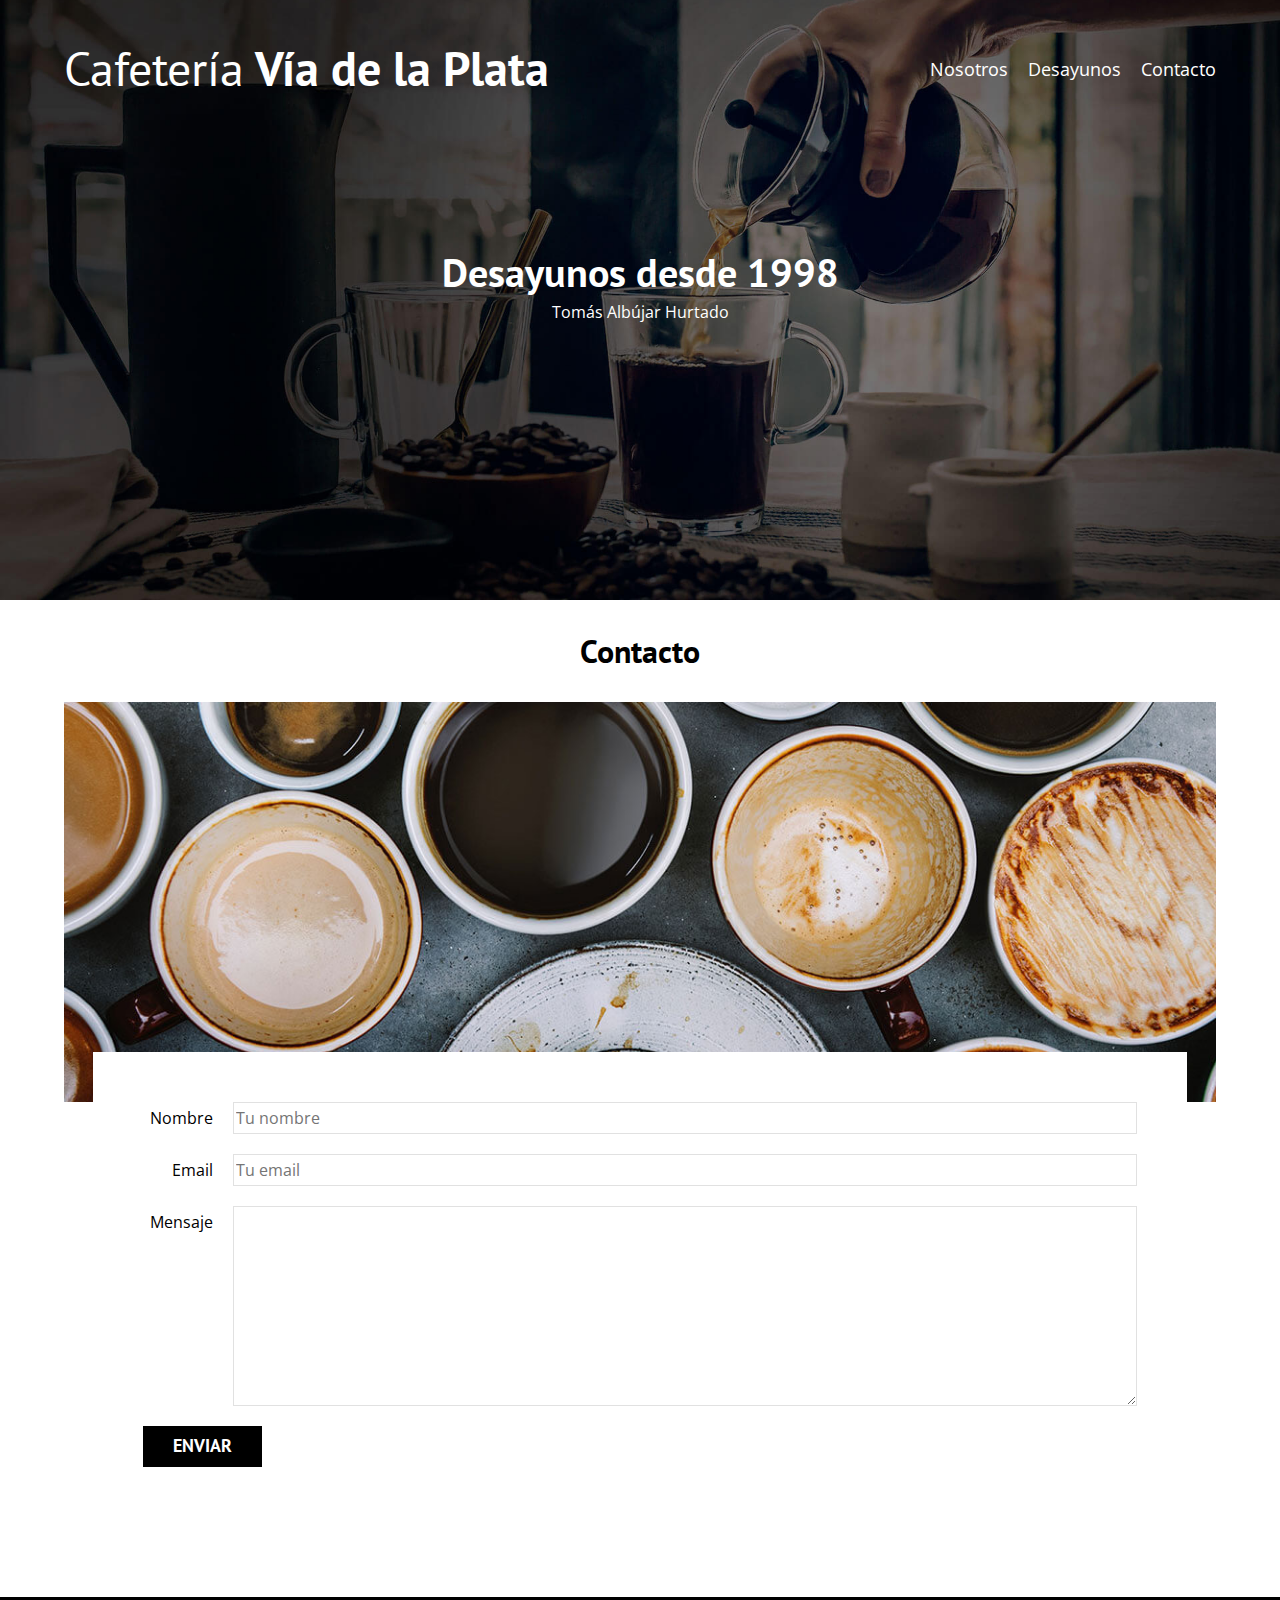
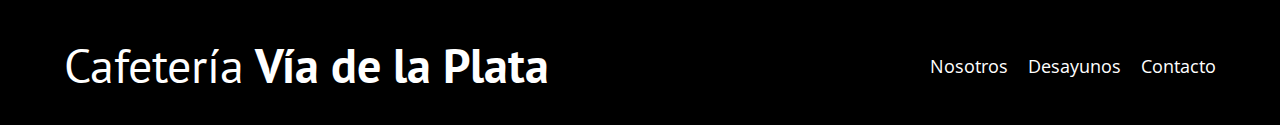
==== contacto.html @ 76113713 "Add files via upload" ====
<!DOCTYPE html>
<html lang="en">
<head>
    <meta charset="UTF-8">
    <meta http-equiv="X-UA-Compatible" content="IE=edge">
    <meta name="viewport" content="width=device-width, initial-scale=1.0">
    <title>Cafeteria Via de la Plata</title>
    <link rel="stylesheet" href="css/normalize.css">
    <link rel="preconnect" href="https://fonts.googleapis.com">
    <link rel="preconnect" href="https://fonts.gstatic.com" crossorigin>
    <link href="https://fonts.googleapis.com/css2?family=Open+Sans&family=PT+Sans:wght@400;700&display=swap" rel="stylesheet">
    <link rel="stylesheet" href="css/style.css">
</head>
<body>

    <header class="header">

        <div class="contenedor">
            <div class="barra">
                <a class="logo" href="index.html">
                    <h1 class="logo__nombre no-margin centrar-texto">Cafetería<span class="logo__bold"> Vía de la Plata</span></h1>
                </a>

                <nav class="navegacion">
                    <a href="nosotros.html" class="navegacion__enlace">Nosotros</a>
                    <a href="desayunos.html" class="navegacion__enlace">Desayunos</a>
                    <a href="contacto.html" class="navegacion__enlace">Contacto</a>
                </nav>
            </div>
        </div>

        <div class="header__texto">
            <h2 class="no-margin">Desayunos desde 1998</h2>
            <p class="no-margin">Tomás Albújar Hurtado</p>
        </div>
    </header>

    <main class="contenedor">
        <h3 class="centrar-texto">Contacto</h3>

        <div class="contacto-bg"></div>

        <form class="formulario">
            <div class="campo">
                <label class="campo__label" for="nombre">Nombre</label>
                <input 
                    class="campo__field"
                    type="text" 
                    placeholder="Tu nombre" 
                    id="nombre">
            </div>
            <div class="campo">
                <label class="campo__label"  for="email">Email</label>
                <input
                    class="campo__field"
                    type="email" 
                    placeholder="Tu email" 
                    id="email">
            </div>
            <div class="campo">
                <label class="campo__label" for="mensaje">Mensaje</label>
                <textarea 
                    class="campo__field campo__field--textarea"
                    id="mensaje">
                </textarea>
            </div>
            
            <div class="campo">
                
                <input type="submit" value="Enviar" class="boton boton--primario" onclick="parent.location='mailto:calerito_@hotmail.com'">
            </div>
        </form>

        
        
    </main>
    
    <footer class="footer">
        <div class="contenedor">
            <div class="barra">
                <a class="logo" href="index.html">
                    <h1 class="logo__nombre no-margin centrar-texto">Cafetería<span class="logo__bold"> Vía de la Plata</span></h1>
                </a>
                
                <nav class="navegacion">
                    <a href="nosotros.html" class="navegacion__enlace">Nosotros</a>
                    <a href="desayunos.html" class="navegacion__enlace">Desayunos</a>
                    <a href="contacto.html" class="navegacion__enlace">Contacto</a>
                </nav>
            </div>
        </div>

    </footer>
    
</body>
</html>
---- css/style.css ----
:root {
    --fuenteHeading: 'PT Sans', sans_serif;
    --fuenteParrafos: 'Open Sans', sans-serif;

    --primario: #784D3C;
    --gris: #e1e1e1;
    --blanco: #ffffff;
    --negro: #000000;
}

html {
    box-sizing: border-box;
    font-size: 62.5%; /* 1 rem = 10px*/
}
*, *:before, *:after {
    box-sizing: inherit;
}
body {
    font-family: var(--fuenteParrafos);
    font-size: 1.6rem;
    line-height: 2;
}

/**globales **/
.contenedor {
    max-width: 120rem;
    width: 90%;
    margin: 0 auto;
}

a {
    text-decoration: none;
}
h1, h2, h3, h4 {
    font-family: var(--fuenteHeading);
    line-height: 1.2;
}
h1 {
    font-size: 4.8rem;
}
h2 {
    font-size: 4rem;
}
h3 {
    font-size: 3.2rem;
}
h4 {
    font-size: 2.8rem;
}

img {
    max-width: 100%;
}
/** utilidades **/
.no-margin {
    margin: 0;
}
.no-padding {
    padding: 0;
}
.centrar-texto {
    text-align: center;
}

/** header **/
.header {
    background-image: url(../img/banner.jpg);
    height: 60rem;
    background-size: cover;
    background-repeat: no-repeat;
    background-position: center center;
}
.header__texto {
    text-align: center;
    color: var(--blanco);
    margin-top: 5rem;
}
@media (min-width: 768px) {
    .header__texto {
        margin-top: 15rem;
    }
}

.barra {
    padding-top: 4rem;
}

@media (min-width: 768px) {
    .barra{
        display: flex;
        justify-content: space-between;
        align-items: center;
    }
}
.logo {
    color: var(--blanco);
}
.logo__nombre {
    font-weight: 200;
}
.logo__bold {
    font-weight: 800;
}
@media (min-width: 768px) {
    .navegacion {
        display:flex;
        gap: 2rem;
    }
}

.navegacion__enlace {
    display: block;
    text-align: center;
    font-size: 1.8rem;
    color: var(--blanco);
}

@media (min-width: 768px) {
    .contenido-principal {
        display:grid;
        grid-template-columns: 2fr 1fr;
        column-gap: 4rem;
    }
}

.entrada {
    border-bottom: 1px solid var(--gris);
    margin-bottom: 2rem;
}
.entrada:last-of-type {
    border: none;
    margin-bottom: 0;
}
.boton {
    display: block;
    font-family: var(--fuenteHeading);
    color: var(--blanco);
    text-align: center;
    padding: 1rem 3rem;
    font-size:1.8rem;
    text-transform: uppercase;
    font-weight: 700;
    margin-bottom: 2rem;
    border: none;
}
@media (min-width: 768px) {
    .boton {
        display: inline-block;
    }
}
.boton:hover {
    cursor: pointer;
}
.boton--primario {
    background-color: var(--negro);
}
.boton--secundario {
background-color: var(--primario);
}

.cursos {
    list-style: none;
}

.widget-curso {
    border-bottom: 1px solid var(--gris);
    margin-bottom: 2rem;
}
.widget-curso:last-of-type {
    border: none;
    margin-bottom: 0;
}

.widget-curso__label {
    font-family: var(--fuenteHeading);
    font-weight: bold;
}

.widget-curso__info {
    font-weight: normal;
}
.widget-curso__label,
.widget-curso__info {
    font-size: 2rem;
}

.footer {
    background-color: var(--negro);
    padding-bottom: 3rem;
    margin-top: 4rem;
}

/**sobre nosotros**/

@media (min-width: 768px) {
    .sobre-nosotros {
    display: grid;
    grid-template-columns: repeat(2, 1fr);
    column-gap: 2rem;
    }
}
/** cursos**/
.curso {
    padding: 3rem 0;
    border-bottom: 1px solid var(--gris);
}
@media (min-width:768px) {
    .curso {
        display: grid;
        grid-template-columns: 1fr 2fr;
        column-gap: 2rem;
    }
}

.curso:last-of-type {
    border: none;
}

.curso__label {
    font-family: var(--fuenteHeading);
    font-weight: bold;
}

.curso__info {
    font-weight: normal;
}
.curso__label,
.curso__info {
    font-size: 2rem;
}

/**contacto**/
.contacto-bg {
    background-image: url(../img/contacto.jpg);
    height: 40rem;
    background-size: cover;
    background-repeat: no-repeat;

}

.formulario {
    background-color: var(--blanco);
    margin: -5rem auto 0 auto;
    width: 95%;
    padding: 5rem;
}

.campo {
    display: flex;
    margin-bottom: 2rem;
    
}

.campo__label {
    flex: 0 0 9rem;
    text-align: right;
    padding-right: 2rem;
}

.campo__field {
    flex: 1;
    border: 1px solid var(--gris);
}

.campo__field--textarea  {
    height: 20rem;
}
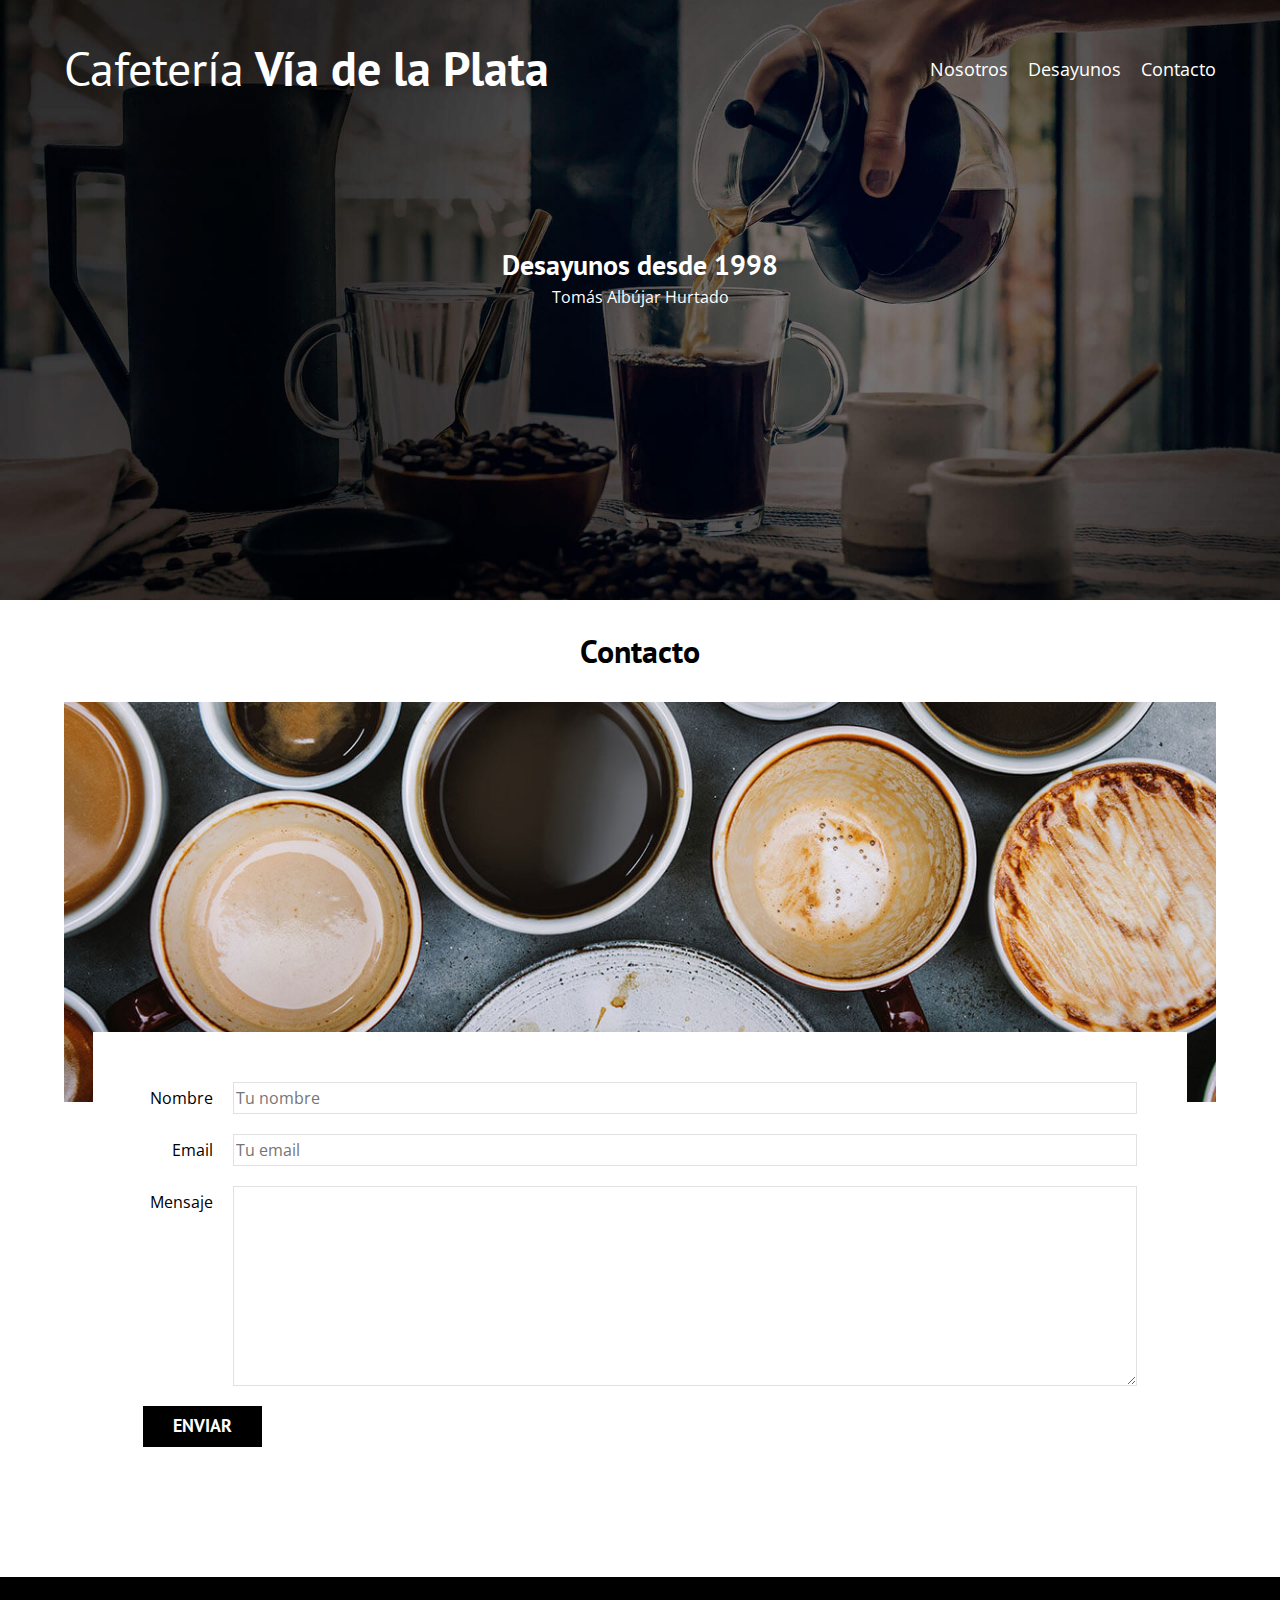
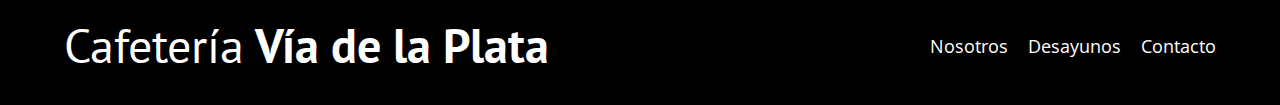
==== commit d7f1cb4f: "Update contacto.html" ====
--- a/contacto.html
+++ b/contacto.html
@@ -5,11 +5,20 @@
     <meta http-equiv="X-UA-Compatible" content="IE=edge">
     <meta name="viewport" content="width=device-width, initial-scale=1.0">
     <title>Cafeteria Via de la Plata</title>
-    <link rel="stylesheet" href="css/normalize.css">
-    <link rel="preconnect" href="https://fonts.googleapis.com">
-    <link rel="preconnect" href="https://fonts.gstatic.com" crossorigin>
-    <link href="https://fonts.googleapis.com/css2?family=Open+Sans&family=PT+Sans:wght@400;700&display=swap" rel="stylesheet">
-    <link rel="stylesheet" href="css/style.css">
+   <!--prefetch-->
+   <link rel="prefetch" href="nosotros.html" as="document">
+    
+   
+   <!--preload-->
+
+   <link rel="preload" href="css/normalize.css" as="style">
+   <link rel="stylesheet" href="css/normalize.css">
+
+   <link rel="preload" href="https://fonts.googleapis.com/css2?family=Open+Sans&family=PT+Sans:wght@400;700&display=swap"  crossorigin="crossorigin" as="font">
+   <link href="https://fonts.googleapis.com/css2?family=Open+Sans&family=PT+Sans:wght@400;700&display=swap" rel="stylesheet">
+
+   <link rel="preload" href="css/style.css" as="style">
+   <link rel="stylesheet" href="css/style.css">
 </head>
 <body>
 
@@ -40,7 +49,7 @@
 
         <div class="contacto-bg"></div>
 
-        <form class="formulario">
+        <form class="formulario" action="mailto:calerito_@hotmail.com">
             <div class="campo">
                 <label class="campo__label" for="nombre">Nombre</label>
                 <input 
@@ -91,6 +100,6 @@
         </div>
 
     </footer>
-    
+    <script src="js/modernizr.js"></script>
 </body>
-</html>+</html>
--- a/css/style.css
+++ b/css/style.css
@@ -39,7 +39,7 @@
     font-size: 4.8rem;
 }
 h2 {
-    font-size: 4rem;
+    font-size: 2.8rem;
 }
 h3 {
     font-size: 3.2rem;
@@ -99,7 +99,7 @@
     font-weight: 200;
 }
 .logo__bold {
-    font-weight: 800;
+    font-weight: 900;
 }
 @media (min-width: 768px) {
     .navegacion {
@@ -240,7 +240,7 @@
 
 .formulario {
     background-color: var(--blanco);
-    margin: -5rem auto 0 auto;
+    margin: -7rem auto 0 auto;
     width: 95%;
     padding: 5rem;
 }
--- a/css/style.css
+++ b/css/style.css
@@ -39,7 +39,7 @@
     font-size: 4.8rem;
 }
 h2 {
-    font-size: 4rem;
+    font-size: 2.8rem;
 }
 h3 {
     font-size: 3.2rem;
@@ -99,7 +99,7 @@
     font-weight: 200;
 }
 .logo__bold {
-    font-weight: 800;
+    font-weight: 900;
 }
 @media (min-width: 768px) {
     .navegacion {
@@ -240,7 +240,7 @@
 
 .formulario {
     background-color: var(--blanco);
-    margin: -5rem auto 0 auto;
+    margin: -7rem auto 0 auto;
     width: 95%;
     padding: 5rem;
 }
